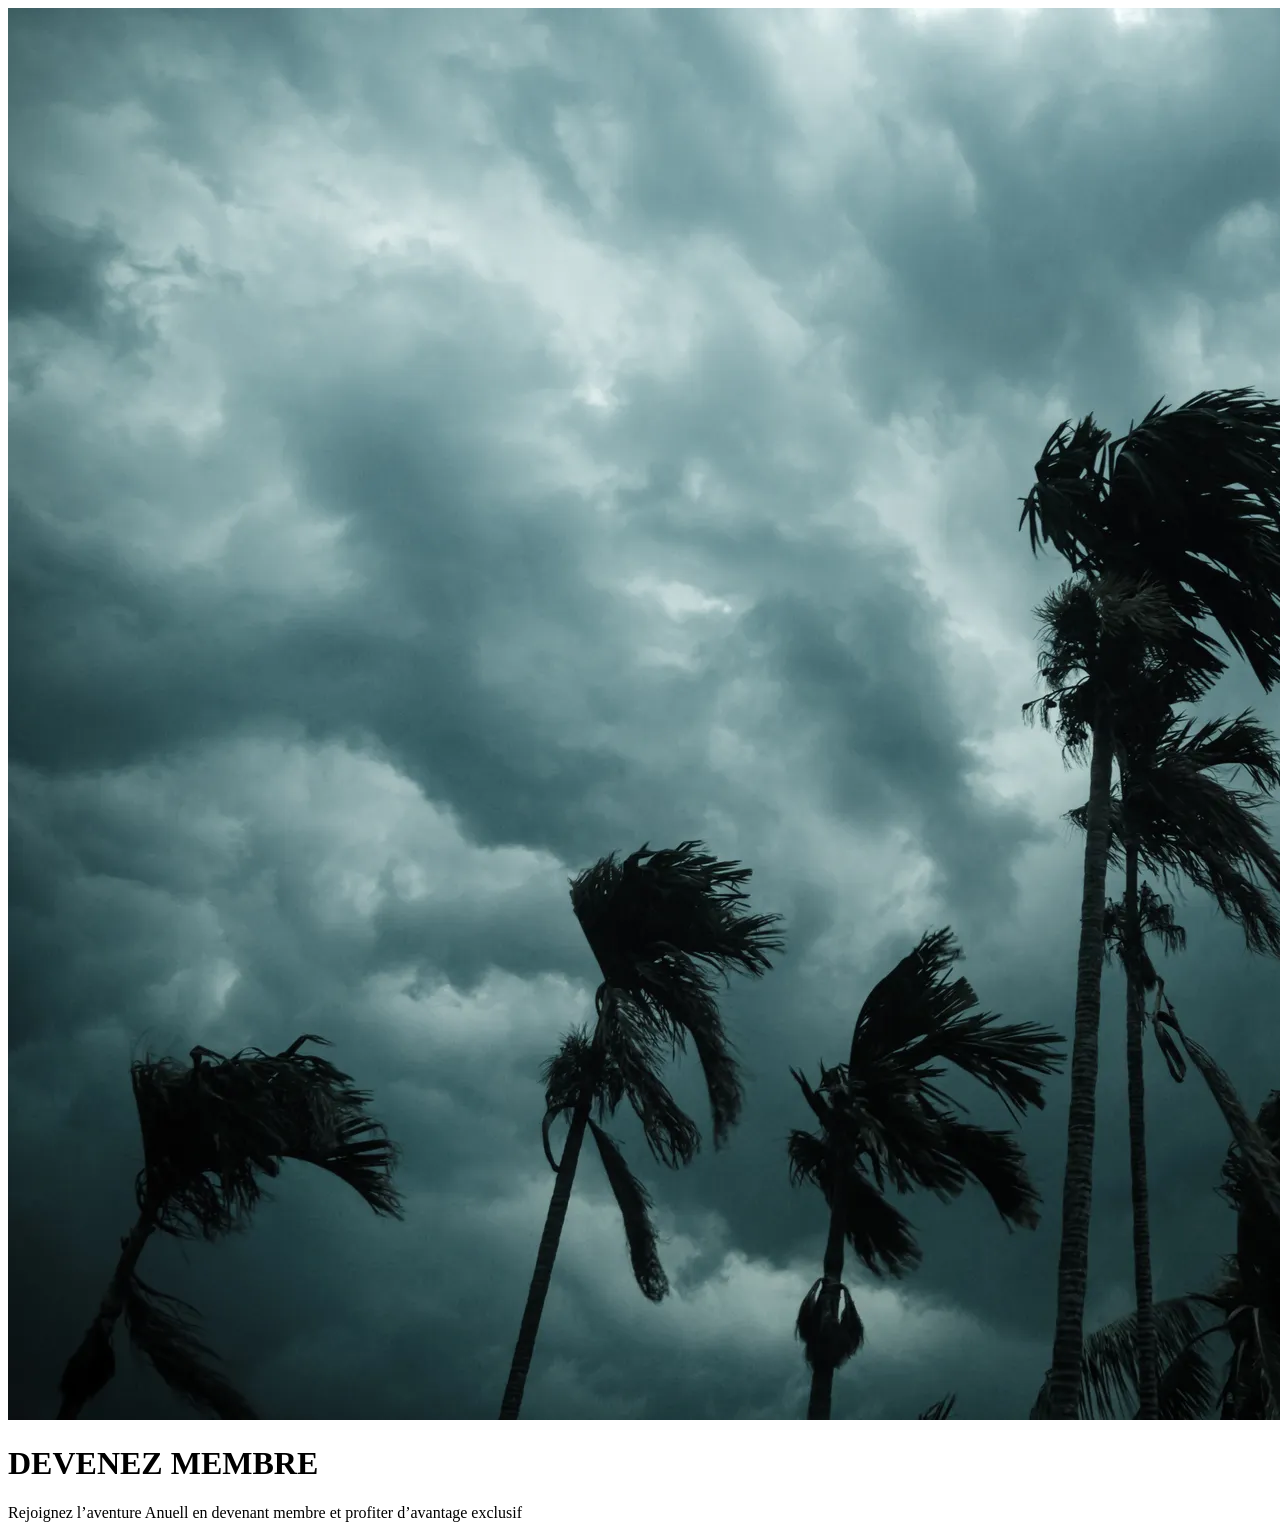
==== index.html @ b771bdb3 "V0" ====
<!doctype html>
<html lang="fr">
  <head>
    <meta charset="UTF-8" />
    <meta name="viewport" content="width=device-width, initial-scale=1.0" />
    <title>Big Form</title>
  </head>
  <body>
    <img src="hero.webp" alt="Palmier" />
    <h1>DEVENEZ MEMBRE</h1>
    <p>
      Rejoignez l’aventure Anuell en devenant membre et profiter d’avantage
      exclusif
    </p>
    <a></a>
  </body>
</html>
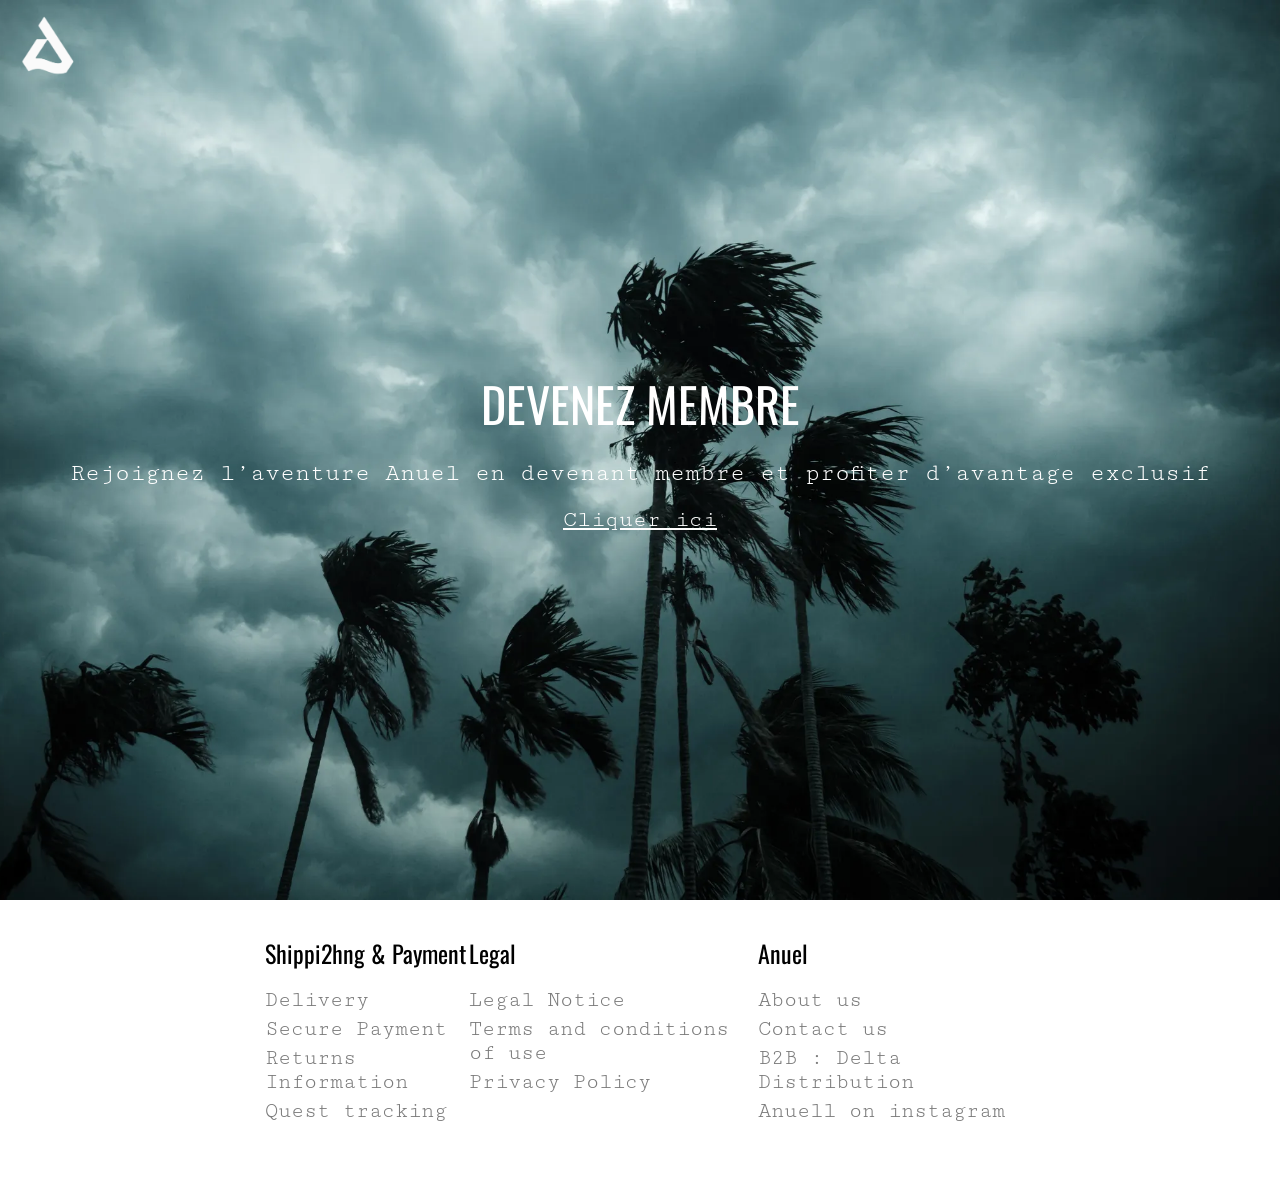
==== commit 23e55fd5: "V1_homepage" ====
--- a/index.html
+++ b/index.html
@@ -3,15 +3,55 @@
   <head>
     <meta charset="UTF-8" />
     <meta name="viewport" content="width=device-width, initial-scale=1.0" />
+    <link rel="stylesheet" href="styles.css" />
+    <link rel="preconnect" href="https://fonts.googleapis.com" />
+    <link rel="preconnect" href="https://fonts.gstatic.com" crossorigin />
+    <link
+      href="https://fonts.googleapis.com/css2?family=Oswald:wght@200..700&display=swap"
+      rel="stylesheet"
+    />
+    <link rel="preconnect" href="https://fonts.googleapis.com" />
+    <link rel="preconnect" href="https://fonts.gstatic.com" crossorigin />
+    <link
+      href="https://fonts.googleapis.com/css2?family=Cutive+Mono&display=swap"
+      rel="stylesheet"
+    />
     <title>Big Form</title>
   </head>
   <body>
-    <img src="hero.webp" alt="Palmier" />
-    <h1>DEVENEZ MEMBRE</h1>
-    <p>
-      Rejoignez l’aventure Anuell en devenant membre et profiter d’avantage
-      exclusif
-    </p>
-    <a></a>
+    <header>
+      <img src="anuel.png" alt="logo anuel" />
+
+      <div class="container">
+        <h1>DEVENEZ MEMBRE</h1>
+        <p>
+          Rejoignez l’aventure Anuel en devenant membre et profiter d’avantage
+          exclusif
+        </p>
+        <a href="pages/form.html">Cliquer ici</a>
+      </div>
+    </header>
+    <footer>
+      <div class="footer-container">
+        <h2>Shippi2hng & Payment</h2>
+        <p class="footer">Delivery</p>
+        <p class="footer">Secure Payment</p>
+        <p class="footer">Returns Information</p>
+        <p class="footer">Quest tracking</p>
+      </div>
+      <div class="footer-container">
+        <h2>Legal</h2>
+        <p class="footer">Legal Notice</p>
+        <p class="footer">Terms and conditions of use</p>
+        <p class="footer">Privacy Policy</p>
+      </div>
+      <div class="footer-container">
+        <h2>Anuel</h2>
+        <p class="footer">About us</p>
+        <p class="footer">Contact us</p>
+        <p class="footer">B2B : Delta Distribution</p>
+        <p class="footer">Anuell on instagram</p>
+      </div>
+    </footer>
   </body>
 </html>
--- a/styles.css
+++ b/styles.css
@@ -0,0 +1,88 @@
+header {
+  background-image: url(hero.webp);
+  background-repeat: no-repeat;
+  background-size: cover;
+  background-position: center;
+  min-height: 100vh;
+  background-attachment: fixed;
+  display: flex;
+  flex-direction: column;
+  align-items: center;
+  justify-content: center;
+}
+
+* {
+  margin: 0;
+  box-sizing: border-box;
+}
+
+h1 {
+  font-family: "oswald", sans-serif;
+  font-size: 48px;
+  font-weight: 400;
+  color: white;
+}
+
+p {
+  font-family: "Cutive Mono", monospace;
+  font-size: 25px;
+  color: white;
+}
+
+a {
+  font-size: 23px;
+  color: #fff;
+  font-family: "Cutive Mono";
+}
+
+a:hover {
+  font-size: 23px;
+  color: #9e7c66;
+  font-family: "Cutive Mono";
+}
+img {
+  max-width: 80px;
+  position: absolute;
+  top: 5px;
+  left: 5px;
+}
+
+.container {
+  display: flex;
+  flex-direction: column;
+  justify-content: center;
+  align-items: center;
+  gap: 20px;
+}
+
+footer {
+  display: flex;
+  flex-direction: row;
+  justify-content: space-between;
+  margin-top: 35px;
+  margin-right: 265px;
+  margin-left: 265px;
+  margin-bottom: 80px;
+}
+.footer {
+  color: #7a7a7a;
+  font-size: 22px;
+}
+
+.footer:hover {
+  color: black;
+}
+
+.footer-container {
+  display: flex;
+  flex-direction: column;
+  justify-content: top;
+  align-items: left;
+  gap: 5px;
+}
+
+h2 {
+  font-family: "oswald", sans-serif;
+  font-weight: 400;
+  margin-bottom: 12px;
+}
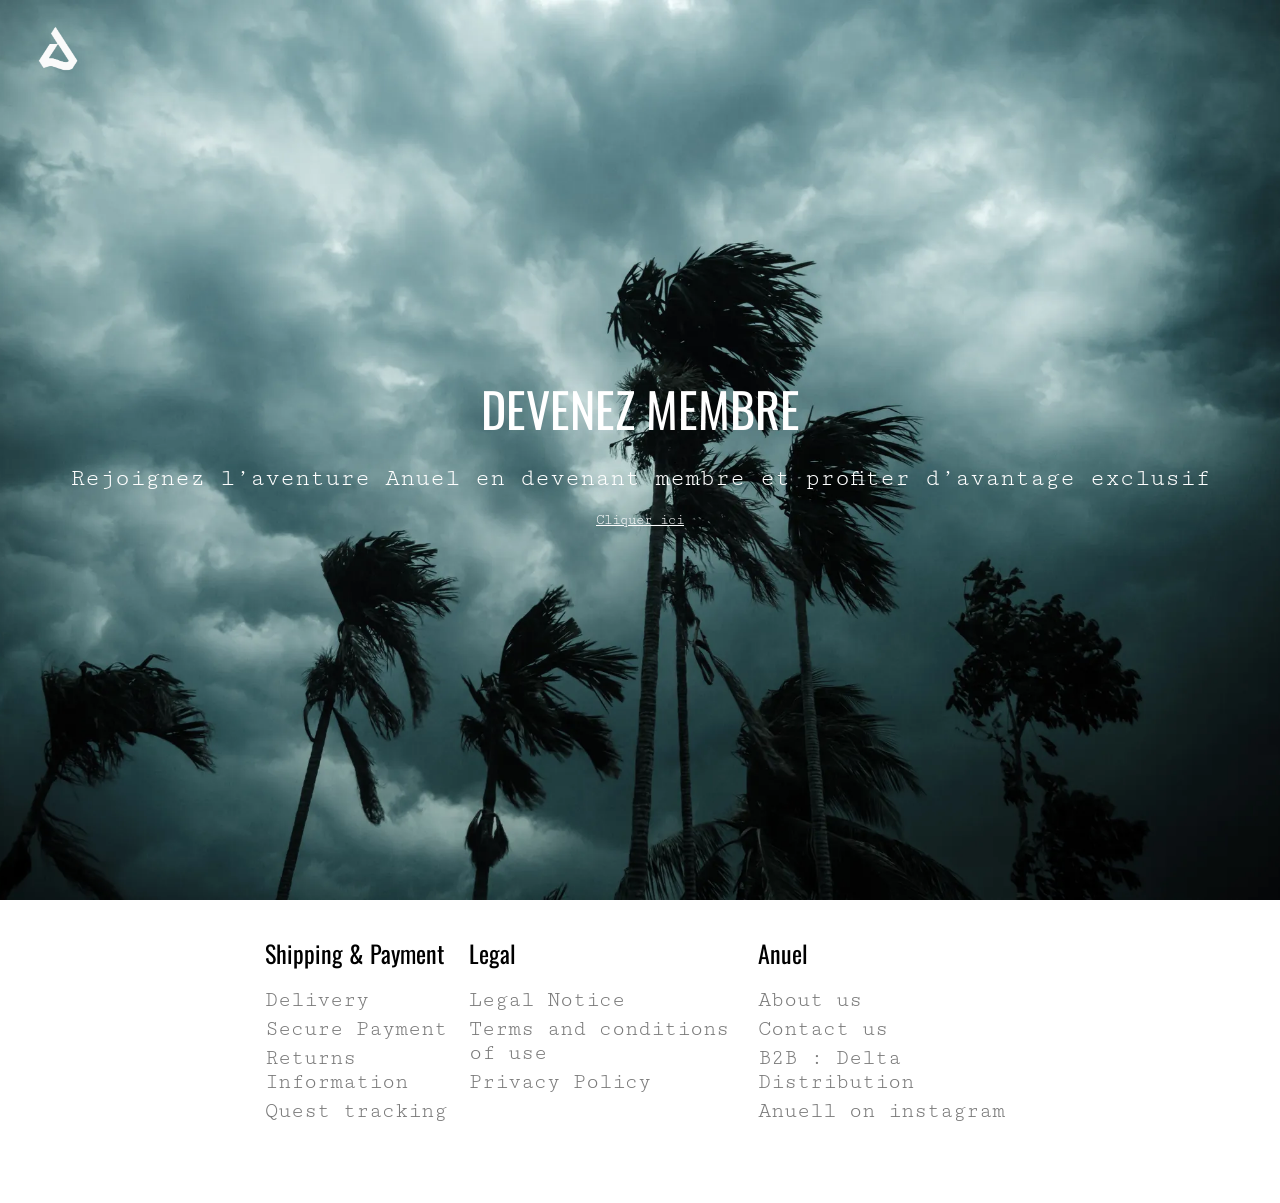
==== commit 93c930a5: "Rendus finale + maquette" ====
--- a/index.html
+++ b/index.html
@@ -20,8 +20,7 @@
   </head>
   <body>
     <header>
-      <img src="anuel.png" alt="logo anuel" />
-
+      <img class="logo" src="anuel.png" alt="logo anuel" onclick />
       <div class="container">
         <h1>DEVENEZ MEMBRE</h1>
         <p>
@@ -33,7 +32,7 @@
     </header>
     <footer>
       <div class="footer-container">
-        <h2>Shippi2hng & Payment</h2>
+        <h2>Shipping & Payment</h2>
         <p class="footer">Delivery</p>
         <p class="footer">Secure Payment</p>
         <p class="footer">Returns Information</p>
--- a/styles.css
+++ b/styles.css
@@ -1,19 +1,26 @@
+* {
+  margin: 0;
+  box-sizing: border-box;
+}
+
 header {
   background-image: url(hero.webp);
   background-repeat: no-repeat;
   background-size: cover;
   background-position: center;
+  background-attachment: fixed;
   min-height: 100vh;
-  background-attachment: fixed;
-  display: flex;
-  flex-direction: column;
-  align-items: center;
-  justify-content: center;
-}
-
-* {
-  margin: 0;
-  box-sizing: border-box;
+  display: flex;
+  flex-direction: column;
+  align-items: center;
+  justify-content: center;
+}
+
+.logo {
+  width: 60px;
+  position: absolute;
+  top: 2%;
+  left: 2%;
 }
 
 h1 {
@@ -21,6 +28,12 @@
   font-size: 48px;
   font-weight: 400;
   color: white;
+}
+
+h2 {
+  font-family: "oswald", sans-serif;
+  font-weight: 400;
+  margin-bottom: 12px;
 }
 
 p {
@@ -30,59 +43,197 @@
 }
 
 a {
-  font-size: 23px;
+  font-size: 14px;
   color: #fff;
   font-family: "Cutive Mono";
-}
-
+  transition: color 0.3s ease;
+}
 a:hover {
-  font-size: 23px;
   color: #9e7c66;
+}
+.container {
+  display: flex;
+  flex-direction: column;
+  justify-content: center;
+  align-items: center;
+  gap: 20px;
+}
+
+.background {
+  background-color: #3c3d33;
+  margin: 168px auto 98px auto;
+  padding: 0 120px;
+  display: flex;
+  justify-content: center;
+}
+
+/* Grille 2 colonnes pour le formulaire */
+form {
+  display: grid;
+  grid-template-columns: 1fr 1fr;
+  gap: 30px;
+  max-width: 800px;
+}
+
+/* Conteneur pour chaque champ (label + input) */
+.label {
+  display: flex;
+  flex-direction: column;
+  width: 100%;
+  gap: 13px;
+}
+
+label {
+  font-family: "oswald", sans-serif;
+  font-size: 24px;
+  font-weight: 400;
+  color: #9e7c66;
+}
+
+input {
+  font-family: "Cutive Mono", monospace;
+  font-size: 24px;
+  border: solid 1px black;
+  background-color: #3c3d33;
+  padding: 8px;
+}
+
+input::placeholder {
+  color: #9e7c66;
+}
+
+.div-checkbox {
+  display: flex;
+  flex-direction: row;
+  gap: 20px;
+  align-items: flex-start;
+}
+
+.checkbox-text {
+  font-size: 14px;
+  color: #fff;
   font-family: "Cutive Mono";
 }
-img {
-  max-width: 80px;
-  position: absolute;
-  top: 5px;
-  left: 5px;
-}
-
-.container {
-  display: flex;
-  flex-direction: column;
-  justify-content: center;
+
+button {
+  background-color: #9e7c66;
+  color: #3c3d33;
+  width: 170px;
+  height: 30px;
+  font-size: 20px;
+  font-family: "Cutive Mono";
+  border: none;
+  text-align: center;
+  cursor: pointer;
+  transition: background-color 0.3s ease;
+}
+
+button:hover {
+  background-color: #8b6f5a;
+}
+
+.conditions-suivant {
+  display: flex;
+  flex-direction: column;
   align-items: center;
   gap: 20px;
+  grid-column: 1 / -1;
 }
 
 footer {
   display: flex;
   flex-direction: row;
   justify-content: space-between;
-  margin-top: 35px;
-  margin-right: 265px;
-  margin-left: 265px;
-  margin-bottom: 80px;
-}
+  margin: 35px 265px 80px 265px;
+}
+
+.footer-container {
+  display: flex;
+  flex-direction: column;
+  gap: 5px;
+}
+
 .footer {
   color: #7a7a7a;
   font-size: 22px;
+  transition: color 0.3s ease;
 }
 
 .footer:hover {
   color: black;
 }
 
-.footer-container {
-  display: flex;
-  flex-direction: column;
-  justify-content: top;
-  align-items: left;
-  gap: 5px;
-}
-
-h2 {
-  font-family: "oswald", sans-serif;
-  font-weight: 400;
-  margin-bottom: 12px;
-}
+/* Overlay sombre couvrant toute la page - Caché par défaut */
+.popup-overlay {
+  display: none;
+  position: fixed;
+  top: 0;
+  left: 0;
+  width: 100%;
+  height: 100%;
+  background-color: rgba(0, 0, 0, 0.6);
+  justify-content: center;
+  align-items: center;
+}
+
+/* Boîte de contenu du pop-up */
+.popup-content {
+  background-color: #3b3d36;
+  width: 90%;
+  max-width: 500px;
+  padding: 40px 30px;
+  text-align: center;
+  box-sizing: border-box;
+}
+
+/* Titre du pop-up */
+.popup-title {
+  color: #a38570;
+  font-family: "oswald", sans-serif;
+  font-weight: normal;
+  font-size: 36px;
+  margin-bottom: 25px;
+  letter-spacing: 1px;
+}
+
+/* Texte descriptif du pop-up */
+.popup-text {
+  color: #a38570;
+  font-family: "Courier New", Courier, monospace;
+  font-size: 16px;
+  line-height: 1.6;
+  margin-bottom: 35px;
+  word-spacing: 2px;
+}
+
+/* Conteneur des boutons du pop-up */
+.popup-buttons {
+  display: flex;
+  flex-direction: column;
+  align-items: center;
+  gap: 25px;
+}
+
+/* Boutons du pop-up */
+.btn-redirect {
+  text-decoration: none;
+  font-family: "Cutive Mono", monospace;
+  padding: 12px 40px;
+  transition: background-color 0.3s ease;
+}
+
+.btn-primary {
+  background-color: #a38570;
+  color: #3b3d36;
+  font-weight: bold;
+  min-width: 180px;
+}
+
+.btn-secondary {
+  background-color: transparent;
+  color: #a38570;
+}
+
+.btn-secondary:hover {
+  color: #8b6f5a;
+}
